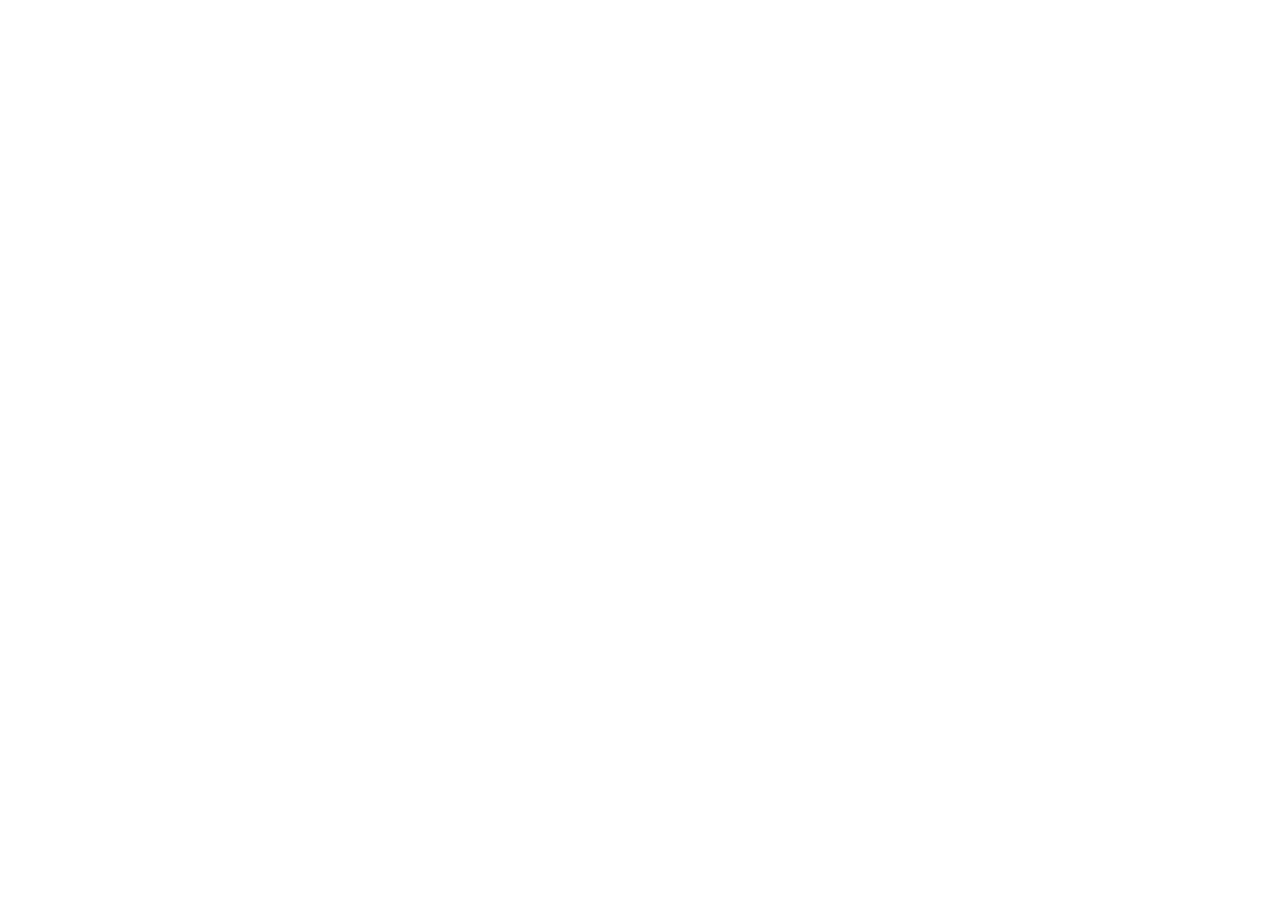
==== index.html @ 37da2e37 "adição de imagens ao repositório" ====
<!DOCTYPE html>
<html lang="pt-br">
<head>
    <meta charset="UTF-8">
    <meta name="viewport" content="width=device-width, initial-scale=1.0">
    <link rel="stylesheet" href="estilos/style.css">
    <title>Projeto Redes Sociais</title>
</head>
<body>
    
</body>
</html>
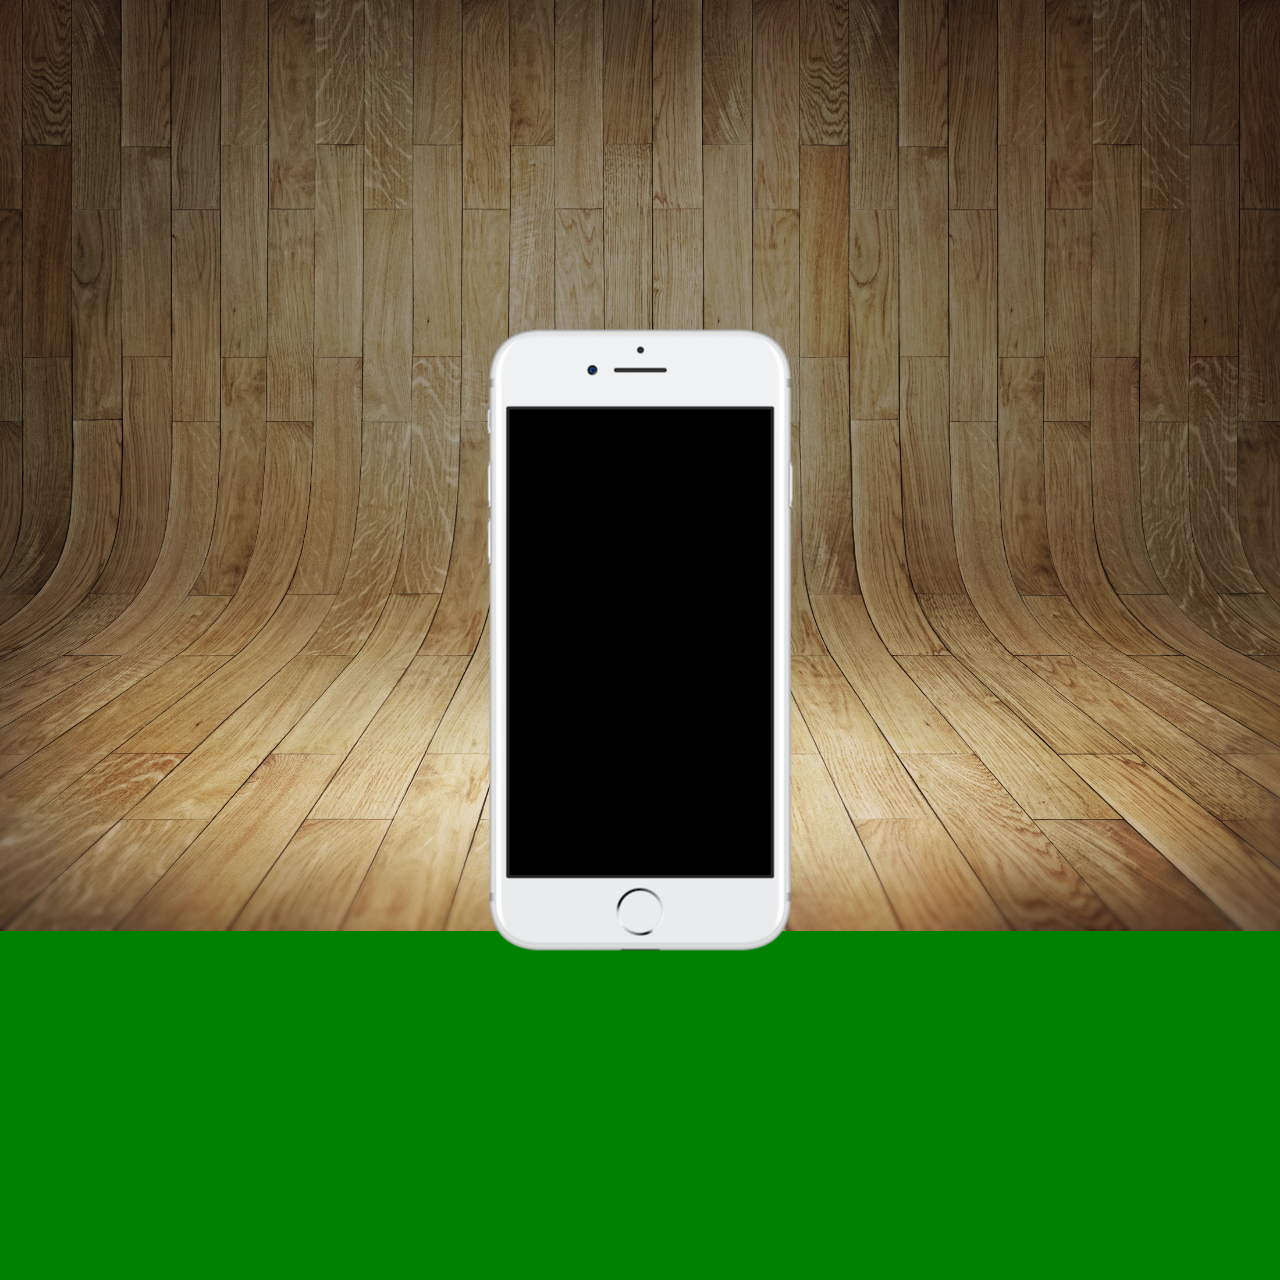
==== commit c6f88de4: "configurações em css configurando o background do projeto" ====
--- a/index.html
+++ b/index.html
@@ -4,9 +4,15 @@
     <meta charset="UTF-8">
     <meta name="viewport" content="width=device-width, initial-scale=1.0">
     <link rel="stylesheet" href="estilos/style.css">
+    <link rel="shortcut icon" href="imagens/favicon.ico" type="image/x-icon">
     <title>Projeto Redes Sociais</title>
 </head>
 <body>
-    
+    <main>
+        <section id="telefone">
+        </section>
+        <section class="redes-sociais">
+        </section>
+    </main>
 </body>
 </html>
--- a/estilos/style.css
+++ b/estilos/style.css
@@ -0,0 +1,32 @@
+@charset 'utf-8';
+
+*{
+    margin: 0px;
+    padding: 0px;
+    font-family: Arial, Helvetica, sans-serif;
+}
+html, body{
+    height: 100vw;
+    width: 100vw;
+    background-color: green;
+}
+body{
+    background: url('../imagens/fundo-madeira.jpg')  no-repeat top center ;
+    background-size: cover;
+    background-attachment: fixed;
+}
+main{
+    position: relative;
+    height: 100vw;       
+}
+section#telefone{
+    height: 627px;
+    width: 311px;
+    position: absolute;
+    top: 50%;
+    left: 50%;    
+    transform: translate(-50%, -50%);
+    background-image: url('../imagens/frame-iphone.png');
+    background-repeat: no-repeat;
+    background-position: center;
+}
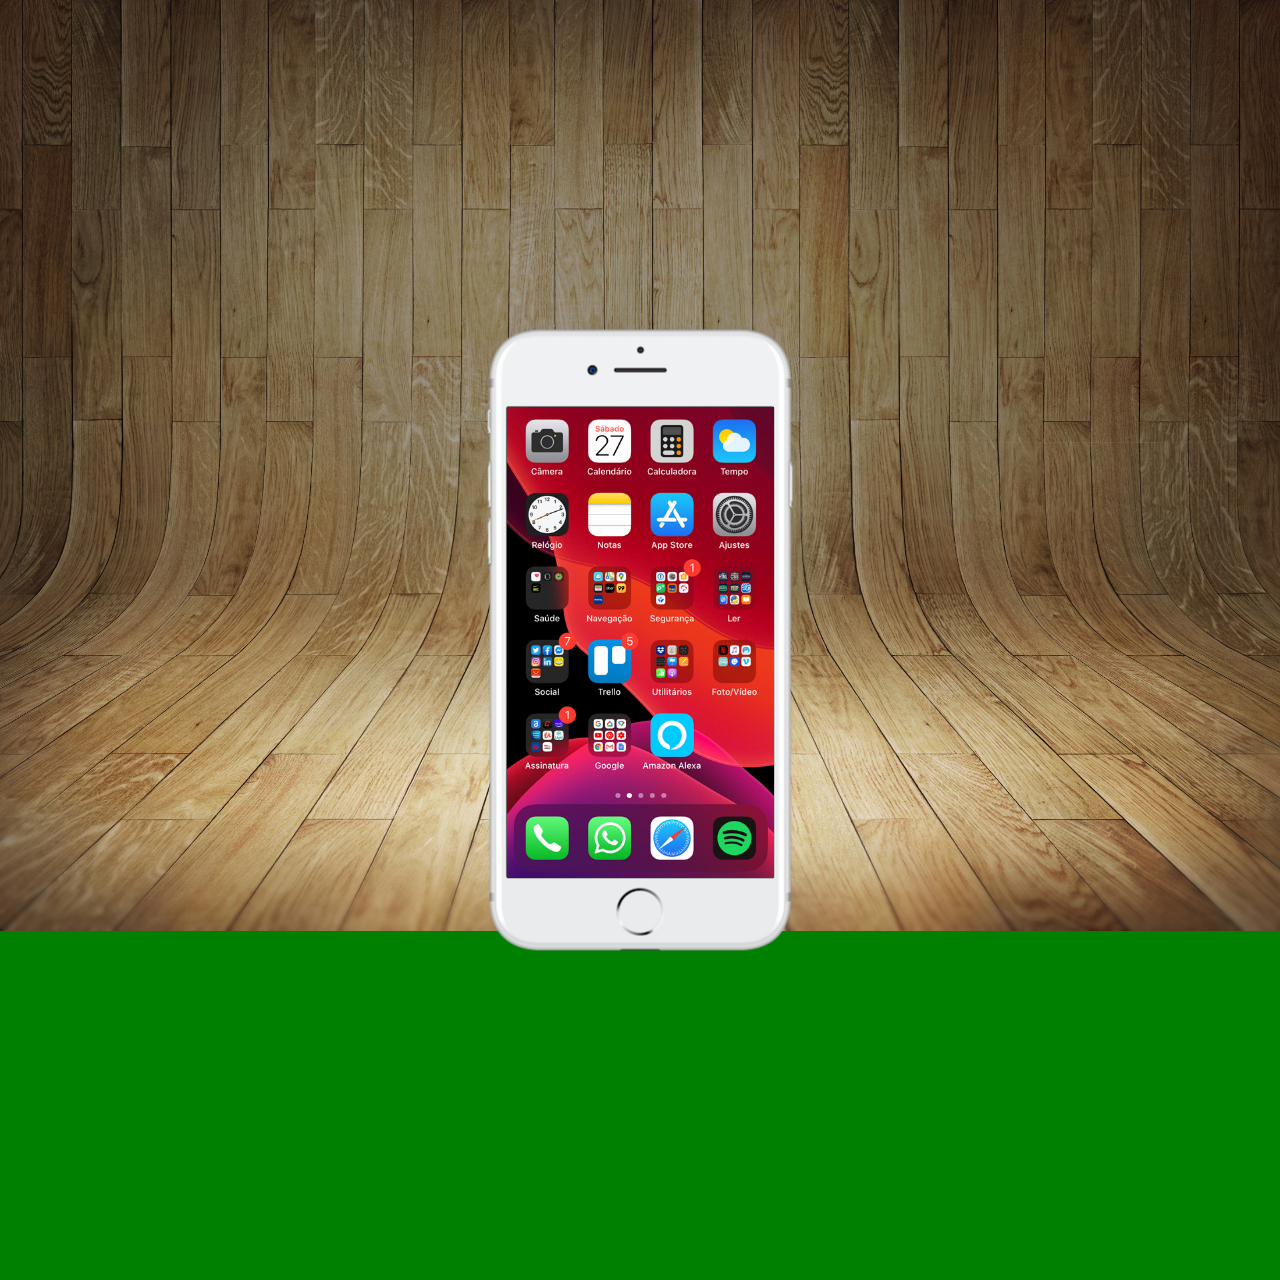
==== commit 45fdebc4: "criação da tela home" ====
--- a/index.html
+++ b/index.html
@@ -10,8 +10,12 @@
 <body>
     <main>
         <section id="telefone">
+            <iframe src="home.html" name="tela" id="tela" frameborder="0"></iframe>
+
         </section>
         <section class="redes-sociais">
+
+
         </section>
     </main>
 </body>
--- a/estilos/style.css
+++ b/estilos/style.css
@@ -17,7 +17,7 @@
 }
 main{
     position: relative;
-    height: 100vw;       
+    height: 100vw;           
 }
 section#telefone{
     height: 627px;
@@ -29,4 +29,12 @@
     background-image: url('../imagens/frame-iphone.png');
     background-repeat: no-repeat;
     background-position: center;
+}
+iframe#tela{
+    position: relative;
+    top: 80px;
+    left: 22px;
+
+    width: 267px;
+    height: 471px;
 }
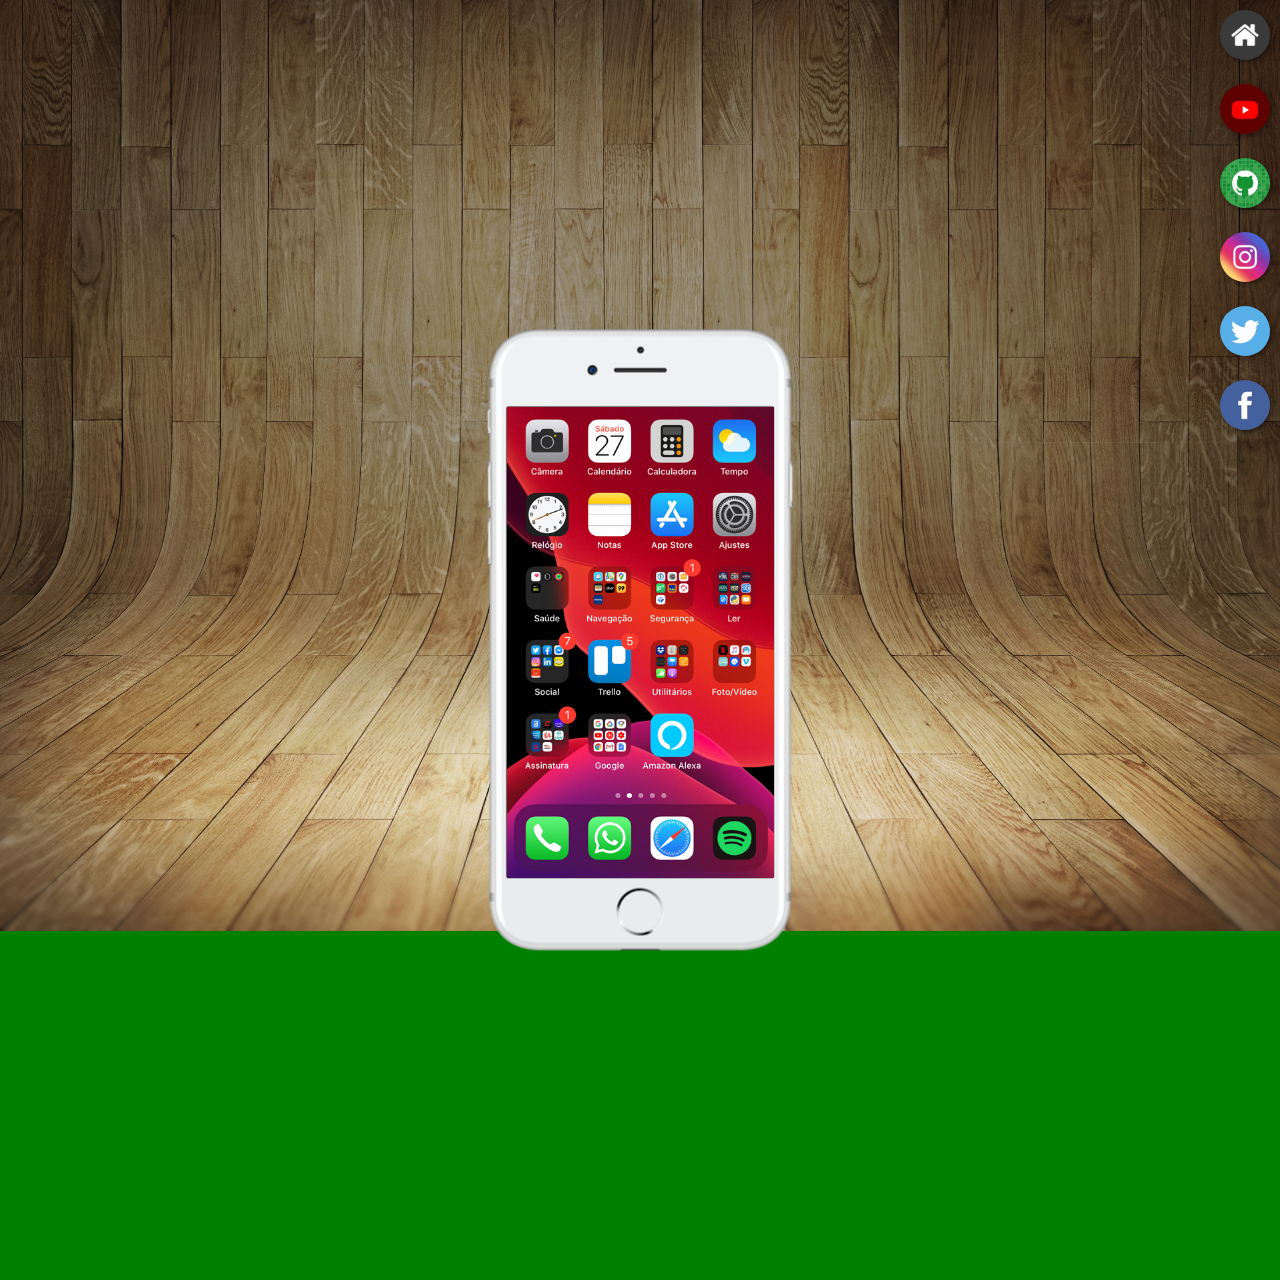
==== commit 8738be72: "criando botões laterais" ====
--- a/index.html
+++ b/index.html
@@ -14,7 +14,12 @@
 
         </section>
         <section class="redes-sociais">
-
+            <a href="#" target="tela"> <img src="imagens/logo-home.jpg" alt=""></a><br>
+            <a href="https://www.youtube.com/@phillipgoncalves4710" target="tela"><img src="imagens/logo-youtube.jpg" alt=""></a><br>
+            <a href="https://31php.github.io/projeto-androide" target="tela"><img src="imagens/logo-github.jpg" alt=""></a><br>
+            <a href="#" target="tela"><img src="imagens/logo-instagram.jpg" alt=""></a><br>
+            <a href="#" target="tela"><img src="imagens/logo-twitter.jpg" alt=""></a><br>
+            <a href="#" target="tela"><img src="imagens/logo-facebook.jpg" alt=""></a>
 
         </section>
     </main>
--- a/estilos/style.css
+++ b/estilos/style.css
@@ -17,11 +17,11 @@
 }
 main{
     position: relative;
-    height: 100vw;           
+    height: 100vw;               
 }
 section#telefone{
     height: 627px;
-    width: 311px;
+    width: 311px;    
     position: absolute;
     top: 50%;
     left: 50%;    
@@ -34,7 +34,22 @@
     position: relative;
     top: 80px;
     left: 22px;
-
     width: 267px;
     height: 471px;
-}+}
+section.redes-sociais{
+    text-align: right;
+}
+section.redes-sociais img{
+    width: 50px;    
+    margin: 10px;
+    border-radius: 50%;
+    box-shadow: 2px 2px 5px rgba(0, 0, 0, 0.452);
+    box-sizing: border-box;
+}
+section.redes-sociais img:hover{
+    border: 2px solid rgba(255, 255, 255, 0.637);
+    transform: translate(-3px, -3px);
+    box-shadow: 5px 5px 10px rgba(0, 0, 0, 0.452);
+    transition: transform 0.5s, border 0.5s;
+}
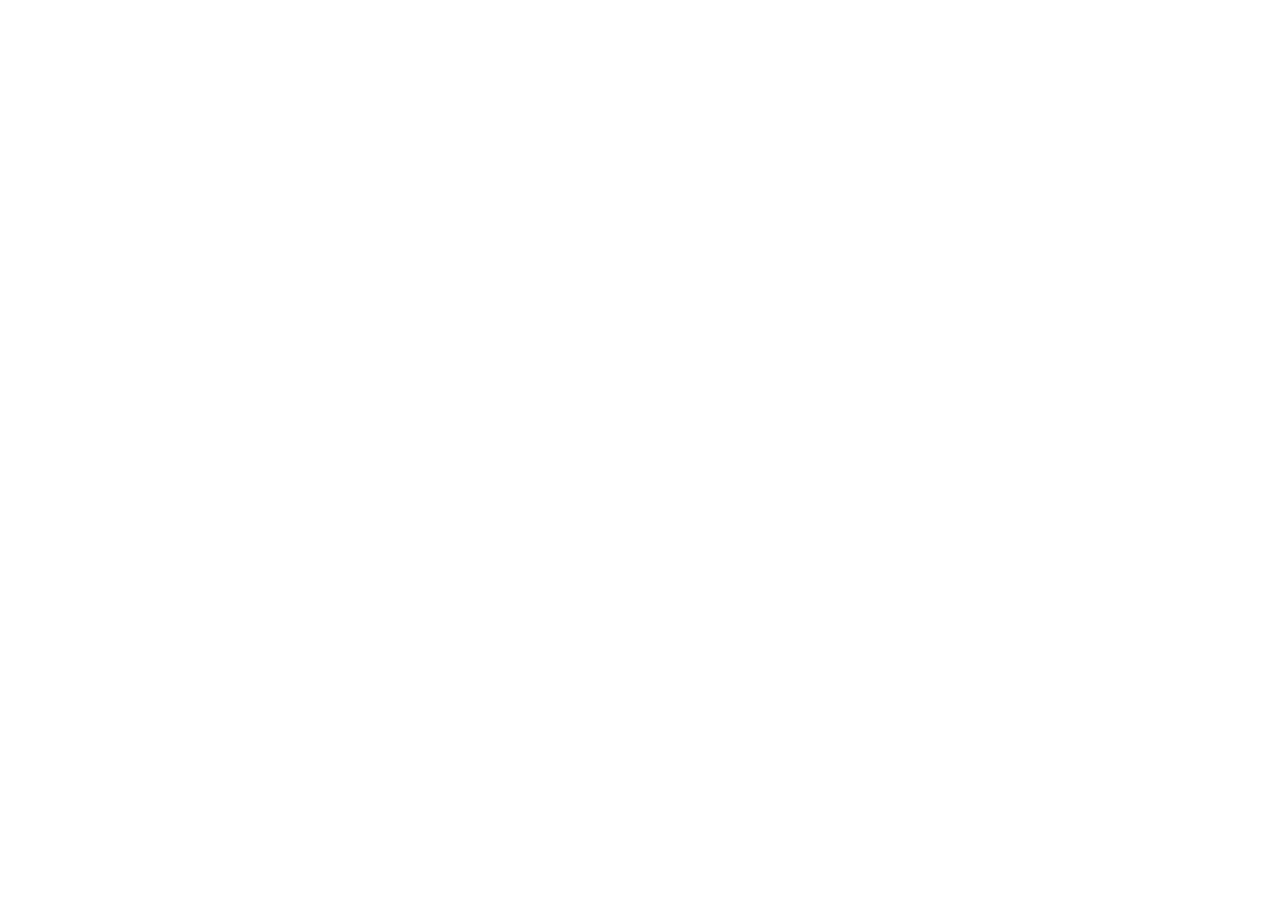
==== commit 9a1e10a9: "refazendo todo o projeto" ====
--- a/index.html
+++ b/index.html
@@ -3,25 +3,10 @@
 <head>
     <meta charset="UTF-8">
     <meta name="viewport" content="width=device-width, initial-scale=1.0">
-    <link rel="stylesheet" href="estilos/style.css">
-    <link rel="shortcut icon" href="imagens/favicon.ico" type="image/x-icon">
-    <title>Projeto Redes Sociais</title>
+    <title></title>
+      
 </head>
 <body>
-    <main>
-        <section id="telefone">
-            <iframe src="home.html" name="tela" id="tela" frameborder="0"></iframe>
-
-        </section>
-        <section class="redes-sociais">
-            <a href="#" target="tela"> <img src="imagens/logo-home.jpg" alt=""></a><br>
-            <a href="https://www.youtube.com/@phillipgoncalves4710" target="tela"><img src="imagens/logo-youtube.jpg" alt=""></a><br>
-            <a href="https://31php.github.io/projeto-androide" target="tela"><img src="imagens/logo-github.jpg" alt=""></a><br>
-            <a href="#" target="tela"><img src="imagens/logo-instagram.jpg" alt=""></a><br>
-            <a href="#" target="tela"><img src="imagens/logo-twitter.jpg" alt=""></a><br>
-            <a href="#" target="tela"><img src="imagens/logo-facebook.jpg" alt=""></a>
-
-        </section>
-    </main>
+ 
 </body>
 </html>
